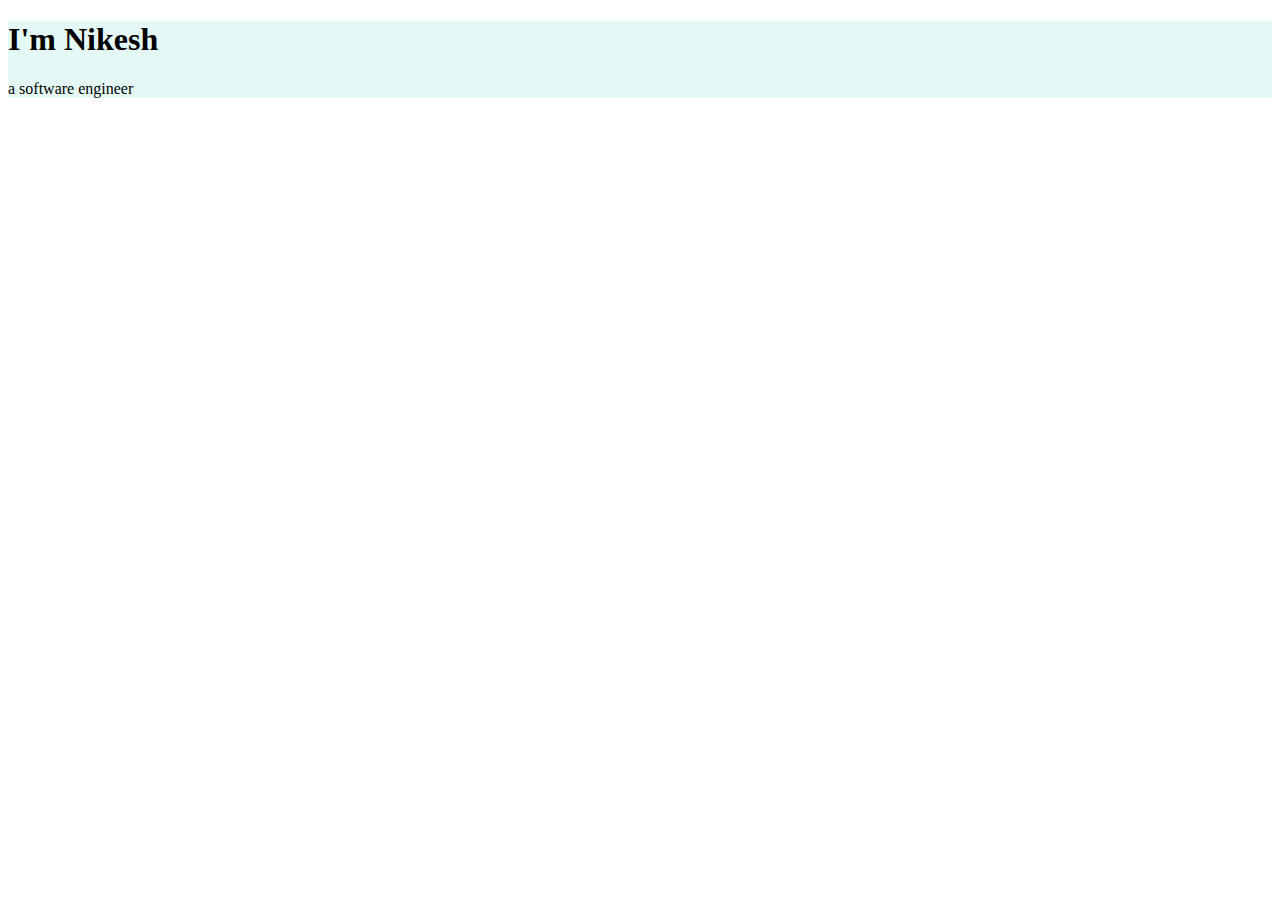
==== Day41-44/CSS - My Site/index.html @ e5f96fb5 "Started working with CSS." ====
<!DOCTYPE html>
<html lang="en">
<head>
    <meta charset="UTF-8">
    <meta http-equiv="X-UA-Compatible" content="IE=edge">
    <meta name="viewport" content="width=device-width, initial-scale=1.0">
    <title>Nikesh Bhattarai</title>
    <link rel="stylesheet" href="css/styles.css">
    <link rel="icon" href="favicon.ico">
</head>
<body>
    <div class="">
        <h1>I'm Nikesh</h1>
        <p>a software engineer</p>
    </div>

    
</body>
</html>
---- Day41-44/CSS - My Site/css/styles.css ----
div {
    background-color: #E4F9F5;
}
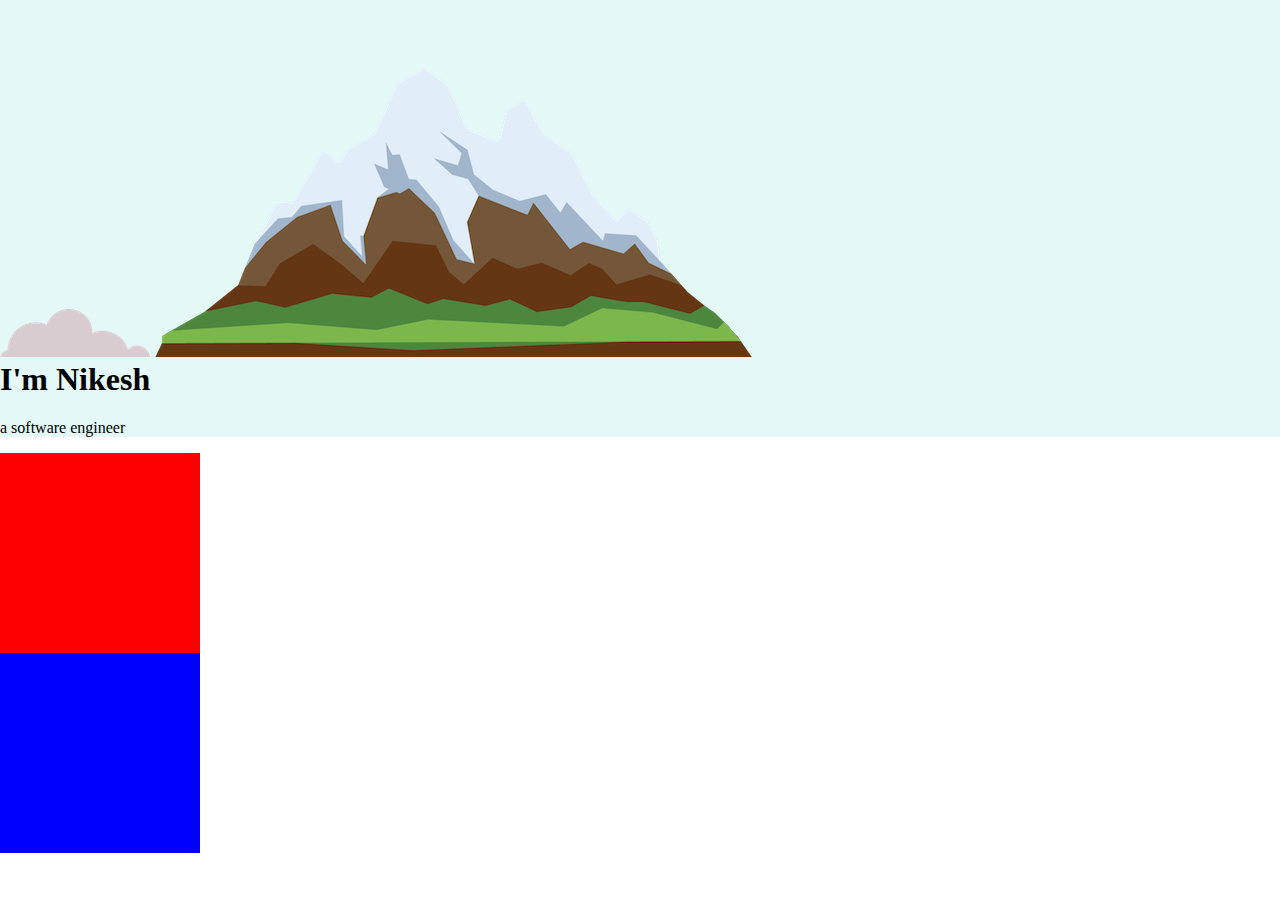
==== commit fd976c21: "Merge pull request #60 from nikeshvtrai10/nikesh" ====
--- a/Day41-44/CSS - My Site/index.html
+++ b/Day41-44/CSS - My Site/index.html
@@ -9,11 +9,14 @@
     <link rel="icon" href="favicon.ico">
 </head>
 <body>
-    <div class="">
+    <div class="top-container">
+        <img src="images/cloud.png" alt="cloud-img">
+        <img src="images/mountain.png" alt="mountain-img">
         <h1>I'm Nikesh</h1>
         <p>a software engineer</p>
     </div>
 
-    
+    <div class="middle"></div>
+    <div class="bottom"></div>
 </body>
 </html>--- a/Day41-44/CSS - My Site/css/styles.css
+++ b/Day41-44/CSS - My Site/css/styles.css
@@ -1,3 +1,20 @@
+body {
+    margin: 0;
+}
+h1 {
+    margin-top: 0;
+}
 div {
     background-color: #E4F9F5;
+}
+
+.middle{
+    height: 200px;
+    width: 200px;
+    background-color: red;
+}
+.bottom{
+    height: 200px;
+    width: 200px;
+    background-color: blue;
 }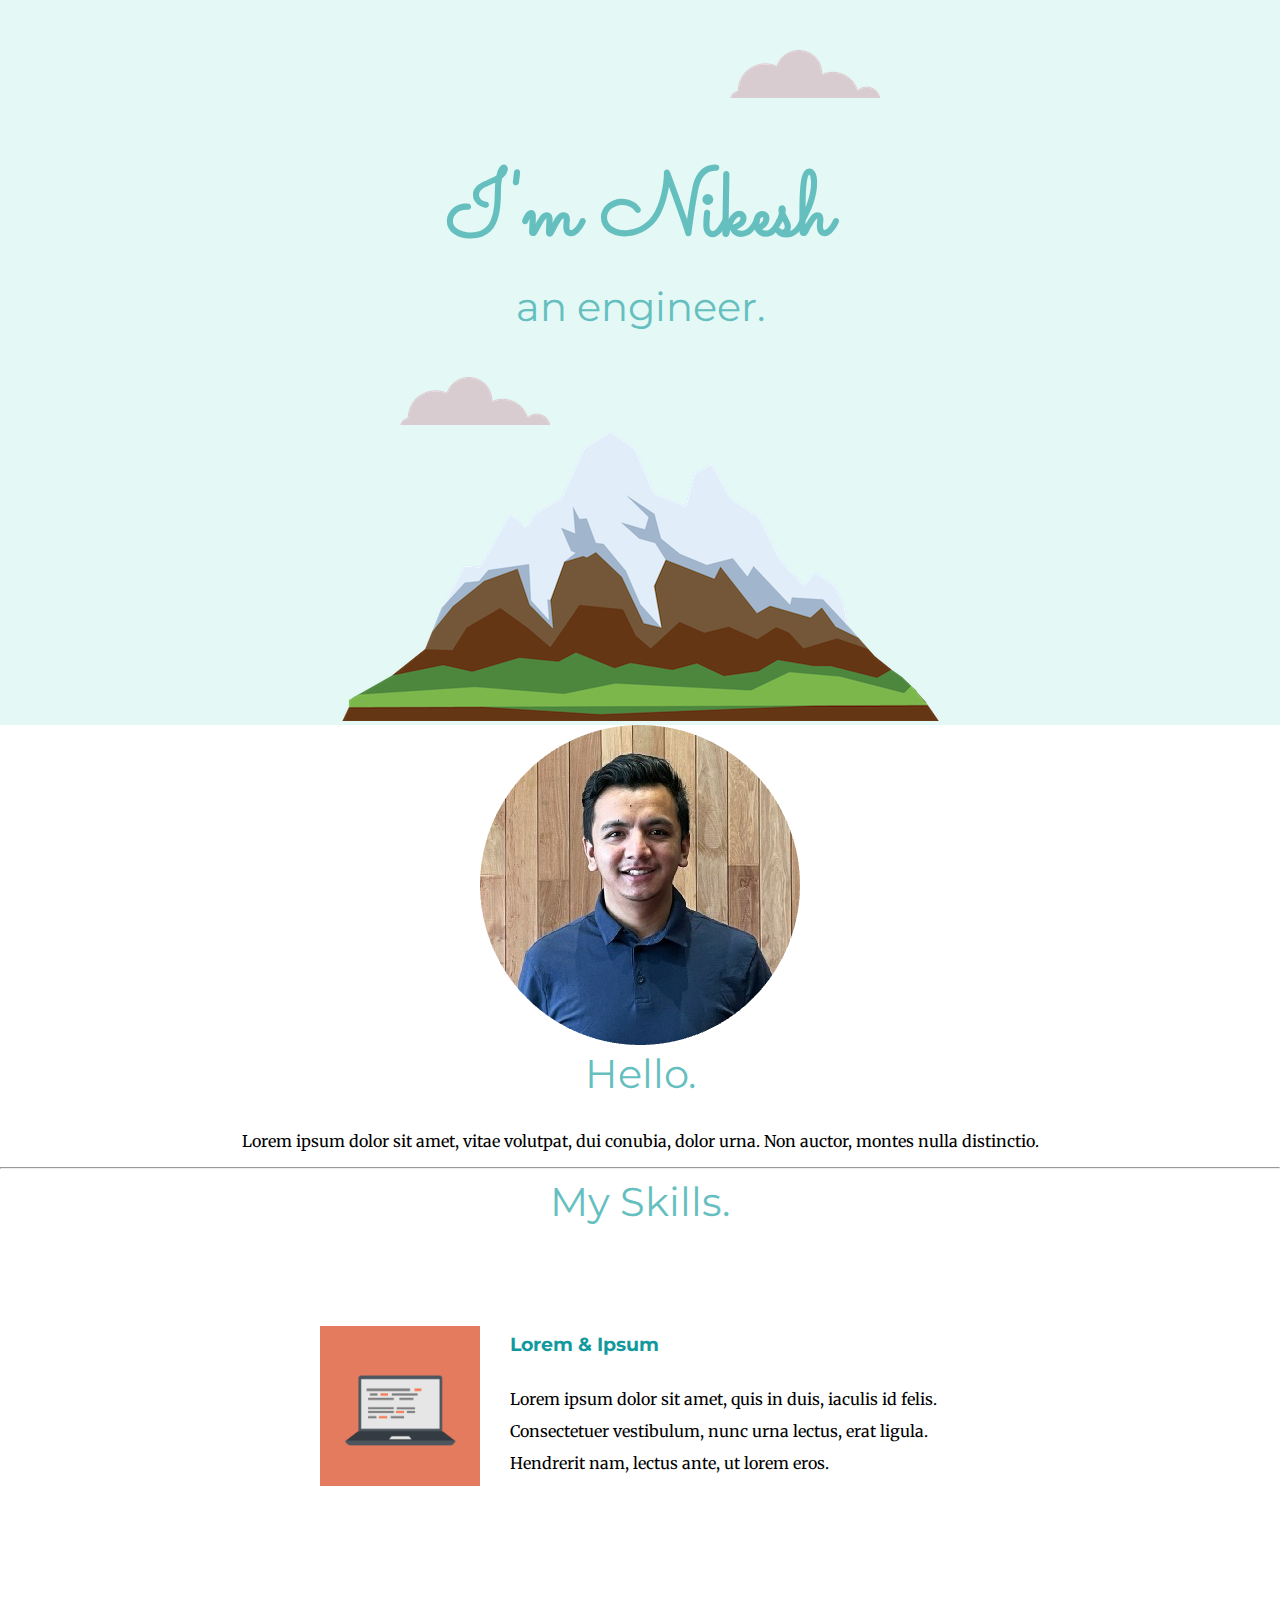
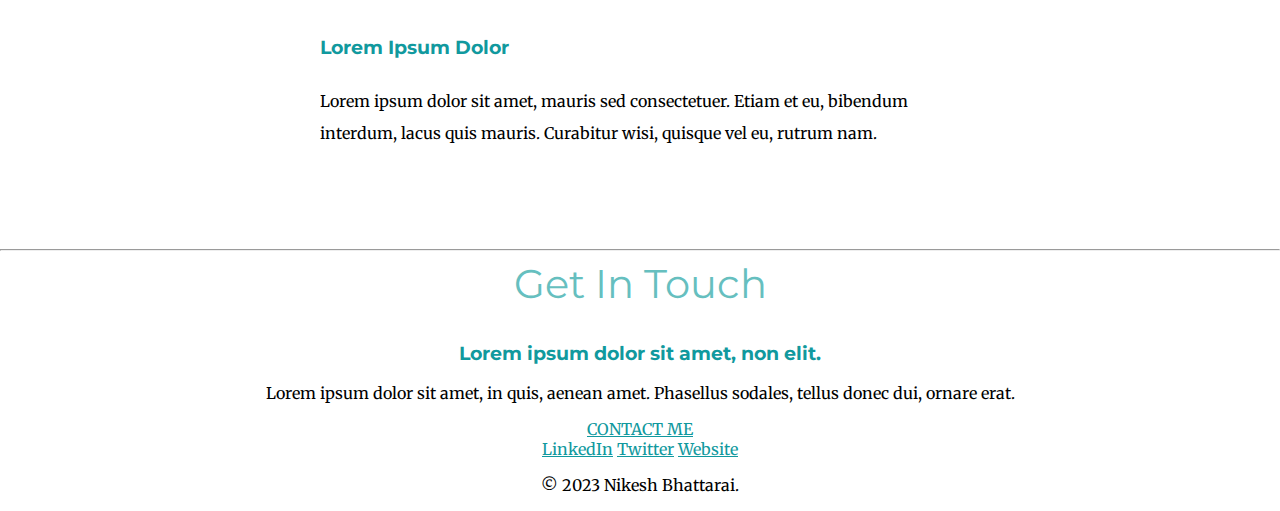
==== commit 700c0b0e: "Added styling using CSS." ====
--- a/Day41-44/CSS - My Site/index.html
+++ b/Day41-44/CSS - My Site/index.html
@@ -7,16 +7,54 @@
     <title>Nikesh Bhattarai</title>
     <link rel="stylesheet" href="css/styles.css">
     <link rel="icon" href="favicon.ico">
+    <link rel="preconnect" href="https://fonts.googleapis.com">
+    <link rel="preconnect" href="https://fonts.gstatic.com" crossorigin>
+    <link href="https://fonts.googleapis.com/css2?family=Merriweather&family=Montserrat&family=Roboto:wght@400;500;700&family=Sacramento&display=swap" rel="stylesheet">
 </head>
 <body>
     <div class="top-container">
-        <img src="images/cloud.png" alt="cloud-img">
+        <img class="top-cloud" src="images/cloud.png" alt="cloud-img">
+        <h1>I'm Nikesh</h1>
+        <h2>an engineer.</h2>
+        <img class="bottom-cloud" src="images/cloud.png" alt="cloud-img">
         <img src="images/mountain.png" alt="mountain-img">
-        <h1>I'm Nikesh</h1>
-        <p>a software engineer</p>
     </div>
-
-    <div class="middle"></div>
-    <div class="bottom"></div>
+    <div class="middle-container">
+        <div class="profile">
+          <img src="images/profile_pic.png" alt="profile-pic">
+          <h2>Hello.</h2>
+          <p>Lorem ipsum dolor sit amet, vitae volutpat, dui conubia, dolor urna. Non auctor, montes nulla distinctio.</p>
+        </div>
+        <hr>
+        <div class="skills">
+          <h2>My Skills.</h2>
+          <div class="skill-row">
+            <img class="computer" src="images/computer.png" alt="computer-pic">
+            <h3>Lorem & Ipsum</h3>
+            <p>Lorem ipsum dolor sit amet, quis in duis, iaculis id felis. Consectetuer vestibulum, nunc urna lectus, erat ligula. Hendrerit nam, lectus ante, ut lorem eros.</p>
+          </div>
+          <div class="skill-row">
+            <img class="" src="" alt="">
+            <h3>Lorem Ipsum Dolor</h3>
+            <p>Lorem ipsum dolor sit amet, mauris sed consectetuer. Etiam et eu, bibendum interdum, lacus quis mauris. Curabitur wisi, quisque vel eu, rutrum nam.</p>
+          </div>
+        </div>
+        <hr>
+        <div class="contact-me">
+          <h2>Get In Touch</h2>
+          <h3>Lorem ipsum dolor sit amet, non elit.</h3>
+          <p>Lorem ipsum dolor sit amet, in quis, aenean amet. Phasellus sodales, tellus donec dui, ornare erat.</p>
+          <a class="btn" href="mailto:nikeshvtrai10@gmail.com">CONTACT ME</a>
+        </div>
+      </div>
+      
+      
+      <div class="bottom-container">
+        <a class="footer-link" href="https://www.linkedin.com/in/nikeshbhattarai/">LinkedIn</a>
+        <a class="footer-link" href="https://twitter.com/">Twitter</a>
+        <a class="footer-link" href="https://nikeshvtrai10.github.io/cv/">Website</a>
+        <p>© 2023 Nikesh Bhattarai.</p>
+      </div>
+      
 </body>
-</html>+</html> --- a/Day41-44/CSS - My Site/css/styles.css
+++ b/Day41-44/CSS - My Site/css/styles.css
@@ -1,20 +1,59 @@
 body {
     margin: 0;
-}
-h1 {
-    margin-top: 0;
-}
-div {
-    background-color: #E4F9F5;
+    text-align: center;
+    font-family: 'Merriweather', serif;
 }
 
-.middle{
-    height: 200px;
-    width: 200px;
-    background-color: red;
+h1 {
+    color: #66bfbf;
+    font-size: 5.625rem;
+    margin: 50px auto 0 auto;
+    font-family: 'Sacramento', cursive;
 }
-.bottom{
-    height: 200px;
-    width: 200px;
-    background-color: blue;
+
+h2 {
+    color: #66bfbf;
+    font-family: 'Montserrat', sans-serif;
+    margin-top: 0;
+    font-size: 2.5rem;
+    font-weight: normal;
+}
+
+h3 {
+    color: #11999E;
+    font-family: 'Montserrat', sans-serif;
+}
+
+a {
+    color: #11999E;
+}
+
+.top-cloud {
+    position: absolute;
+    right: 400px;
+    top: 50px;
+}
+.bottom-cloud{
+    position: absolute;
+    left: 400px;
+    bottom: 300px;
+}
+
+.top-container {
+    background-color: #E4F9F5;
+    position: relative;
+    padding-top: 100px;
+}
+
+.skill-row {
+    width: 50%;
+    margin: 100px auto 100px auto;
+    text-align: left;
+    line-height: 2;
+}
+
+.computer {
+    width: 25%;
+    float: left;
+    margin-right: 30px;
 }